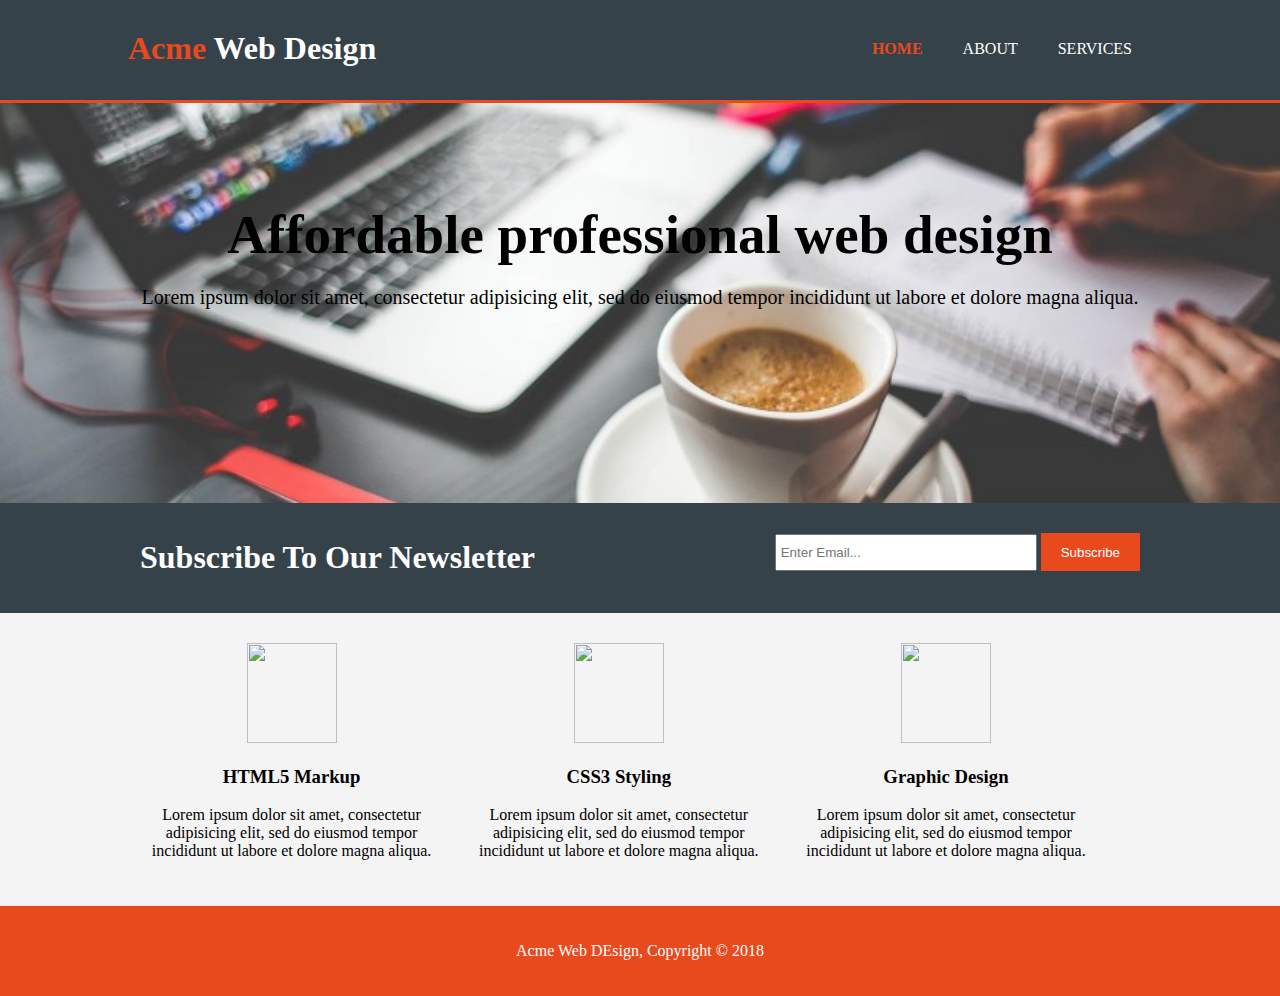
==== index.html @ 643f35f4 "Initial commit" ====
<!DOCTYPE html>
<html>
<head>
   <meta charset="utf-8">
   <meta name="viewport" content="width=device-width">
   <meta name="description" content="Affordable and professional Web design">
   <meta name="keywords" content="web design,affordable web design, professional web design">
   <meta name="author" content="IRIN OVE">
	<title> Acme Web Design | Welcome </title>
	<link rel="stylesheet" type="text/css" href="./css/style.css">	
</head>	
  <body>
    <header>
    	<div class="container">
    		<div id="branding"> 
    		   <h1><span class="heighlight"> Acme </span>Web Design</h1>
    		</div>
    		<nav>
    			<ul>
    				<li class="current"><a href="index.html"> Home </a></li>
    				<li><a href="about.html">About </a></li>
    				<li><a href="Services.html"> Services </a></li>
    			</ul>
    		</nav>
    	</div>
    </header>
     <section id="showcase">
     <div class="container">
     
           <h1> Affordable professional web design</h1> 
     		<p>
     			Lorem ipsum dolor sit amet, consectetur adipisicing elit, sed do eiusmod
     			tempor incididunt ut labore et dolore magna aliqua. 
     		</p> 
     	</div>
     </section>

     <section id="newsletter">
     	<div class="container">
     		<h1> Subscribe To Our Newsletter</h1>
     		<form >
     			<input type="email" placeholder="Enter Email...">
     			<button type="submit" class="button_1"> Subscribe</button>
     		</form>
     	</div>
     </section>

     <section id="boxes">
     	<div class="container">
     		<div class="box">
     		<img src="images/HTML5.png" height="100" width="100">
     			<h3> HTML5 Markup </h3>
     			<p>Lorem ipsum dolor sit amet, consectetur adipisicing elit, sed do eiusmod
     			tempor incididunt ut labore et dolore magna aliqua.</p>
     		</div>
     		<div class="box">
     		<img src="images/CSS3.png" height="100" width="100">
     			<h3> CSS3 Styling </h3>
     			<p>Lorem ipsum dolor sit amet, consectetur adipisicing elit, sed do eiusmod
     			tempor incididunt ut labore et dolore magna aliqua.</p>
     		</div>
     		<div class="box">
     		<img src="images/brush.png" height="100" width="100">
     			<h3> Graphic Design </h3>
     			<p>Lorem ipsum dolor sit amet, consectetur adipisicing elit, sed do eiusmod
     			tempor incididunt ut labore et dolore magna aliqua.</p>
     		</div>
     	</div>
     </section>
     <footer>
     	<p>Acme Web DEsign, Copyright &copy; 2018 </p>
     </footer>
  </body>
</html>
---- css/style.css ----
body{
	/*font-family: Arial. Helvetica, sans-serif;
	font-size: 15px;
	line-height: 1.5em;*/
    font:15px/1.5 Arial. Helvetica, sans-serif; 
    padding: 0;
    margin: 0;
    background-color: #f4f4f4;
}
/* Global */
.container{
	width: 80%;
	margin: auto;
	overflow: hidden;
}

ul{
	margin:0; 
	padding:0;
}

.button_1{
	height: 38px;
	background: #e8491d;
	border: 0;
	padding-left: 20px;
	padding-right: 20px;
	color: #ffffff;
}


/* header */
header{
	background: #35424a;
	color: #ffffff;
	padding-top: 30px;
	min-height: 70px;
	border-bottom: #e8491d 3px solid; 
}

header a{
	color: #ffffff;
	text-decoration: none;
	text-transform: uppercase;
	font-size: 16px;
}



header li{
	float: left;
	display:inline;
	padding: 0 20px 0 20px;
}

header #branding{
       float: left;
}


header #branding h1{
      margin: 0;
}

header nav{
	float: right;
	margin-top: 10px;
}

header .heighlight, header .current a{
	color:#e8491d ;
	font-weight: bold;
}

header a:hover{
	color:#cccccc;
	font-weight: bold;
}

/*Showcase */
#showcase{
	min-height: 400px;
    background: url(../images/pic.jpg) no-repeat center;
    background-size: cover;
    text-align: center;
    color: black;
 } 

 #showcase h1{
 	margin-top: 100px;
 	font-size: 55px;
 	margin-bottom: 10px;
 }

 #showcase p{
 	font-size: 20px;
 }
/* Newsletter */
 #newsletter{
 	padding: 15px;
 	color: #ffffff;
 	background:#35424a;
 }

 #newsletter h1{
 	float: left;
 }

 #newsletter form{
 	float: right;
 	margin-top: 15px;

 }
 
 #newsletter input[type="email"]{
 	padding: 4px;
 	height: 25px;
 	width: 250px;
 }

 /* boxes */

 #boxes{
 	margin-top: 20px;
 }

 #boxes .box{
 	float: left;
 	text-align: center;
 	width: 30%;
 	padding: 10px;
}

#boxes .box img{
	width: 90px;
}

footer {
	padding: 20px;
	margin-top: 20px;
	color: #ffffff;
	background-color: #e8491d;
	text-align: center;
}
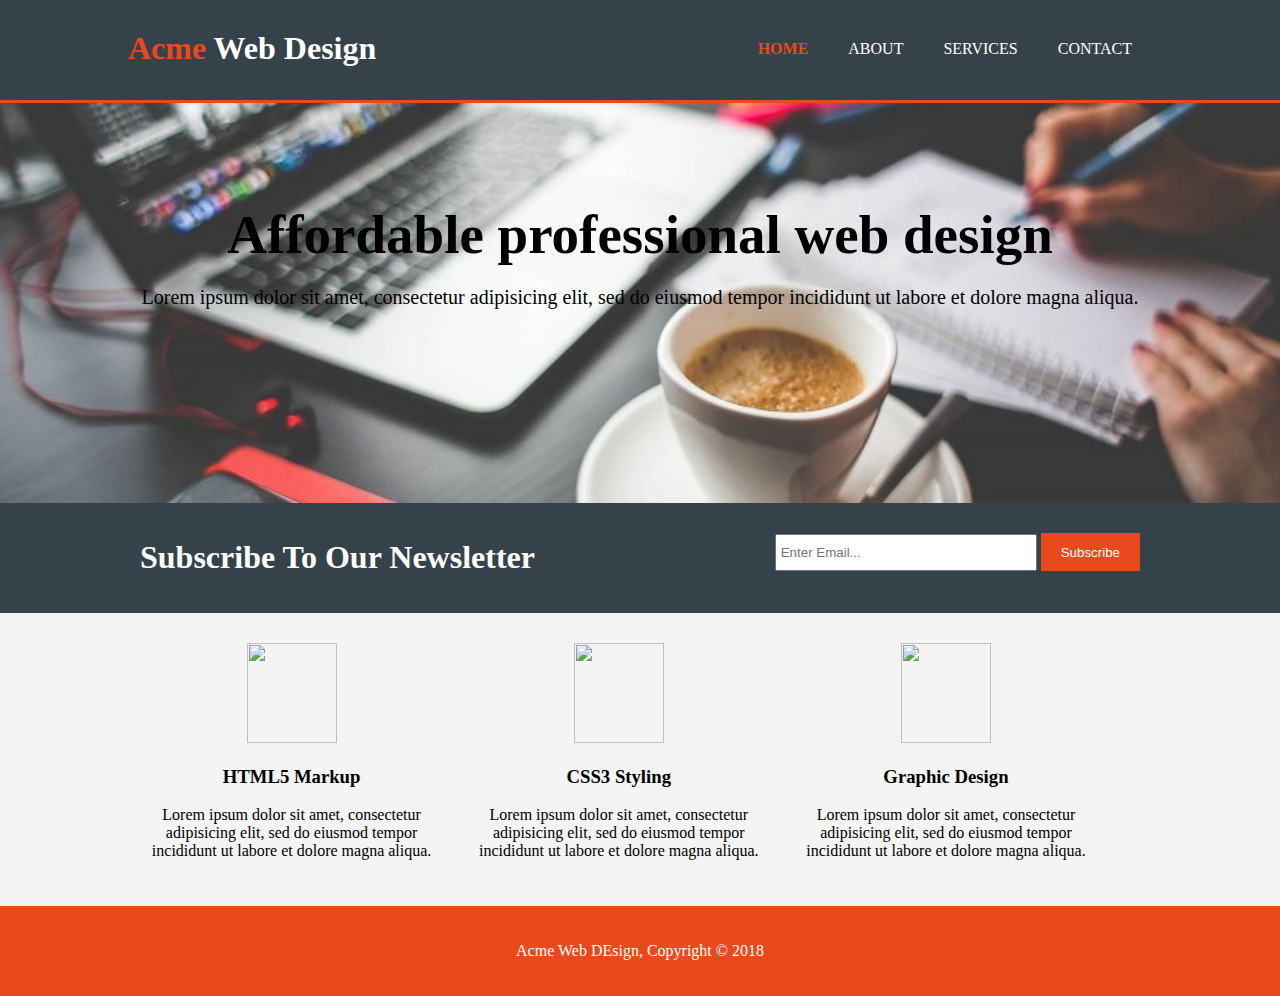
==== commit 579e1e53: "add contact" ====
--- a/index.html
+++ b/index.html
@@ -20,6 +20,7 @@
     				<li class="current"><a href="index.html"> Home </a></li>
     				<li><a href="about.html">About </a></li>
     				<li><a href="Services.html"> Services </a></li>
+    				<li><a href="#"> Contact </a></li>
     			</ul>
     		</nav>
     	</div>
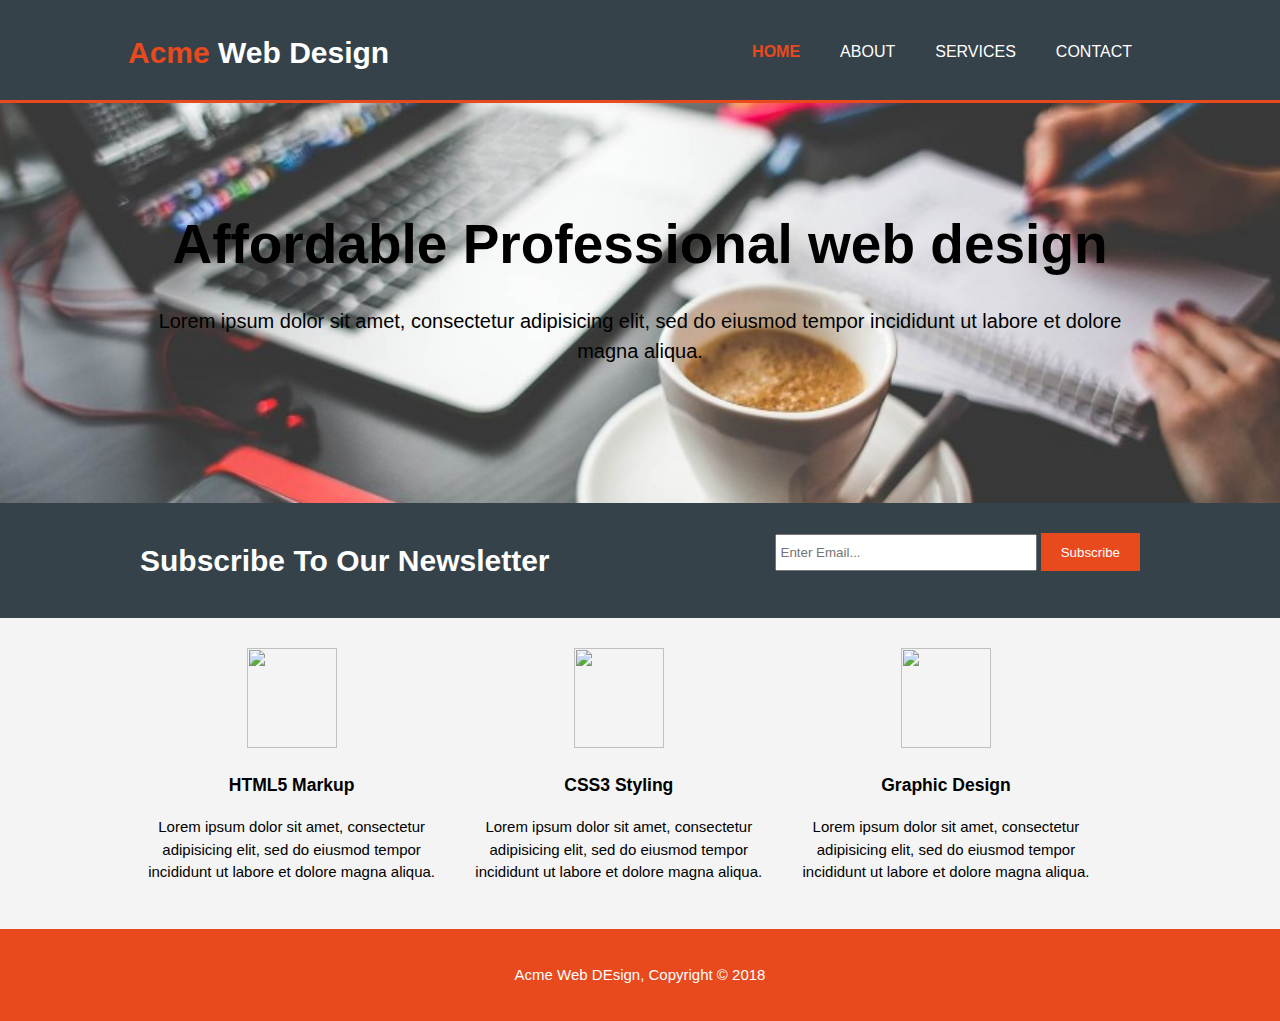
==== commit 4eeb43bd: "font fix" ====
--- a/index.html
+++ b/index.html
@@ -3,7 +3,7 @@
 <head>
    <meta charset="utf-8">
    <meta name="viewport" content="width=device-width">
-   <meta name="description" content="Affordable and professional Web design">
+   <meta name="description" content="Affordable and Professional Web design">
    <meta name="keywords" content="web design,affordable web design, professional web design">
    <meta name="author" content="IRIN OVE">
 	<title> Acme Web Design | Welcome </title>
@@ -28,7 +28,7 @@
      <section id="showcase">
      <div class="container">
      
-           <h1> Affordable professional web design</h1> 
+           <h1> Affordable Professional web design</h1> 
      		<p>
      			Lorem ipsum dolor sit amet, consectetur adipisicing elit, sed do eiusmod
      			tempor incididunt ut labore et dolore magna aliqua. 
--- a/css/style.css
+++ b/css/style.css
@@ -2,7 +2,7 @@
 	/*font-family: Arial. Helvetica, sans-serif;
 	font-size: 15px;
 	line-height: 1.5em;*/
-    font:15px/1.5 Arial. Helvetica, sans-serif; 
+    font:15px/1.5 Arial, Helvetica, sans-serif; 
     padding: 0;
     margin: 0;
     background-color: #f4f4f4;
